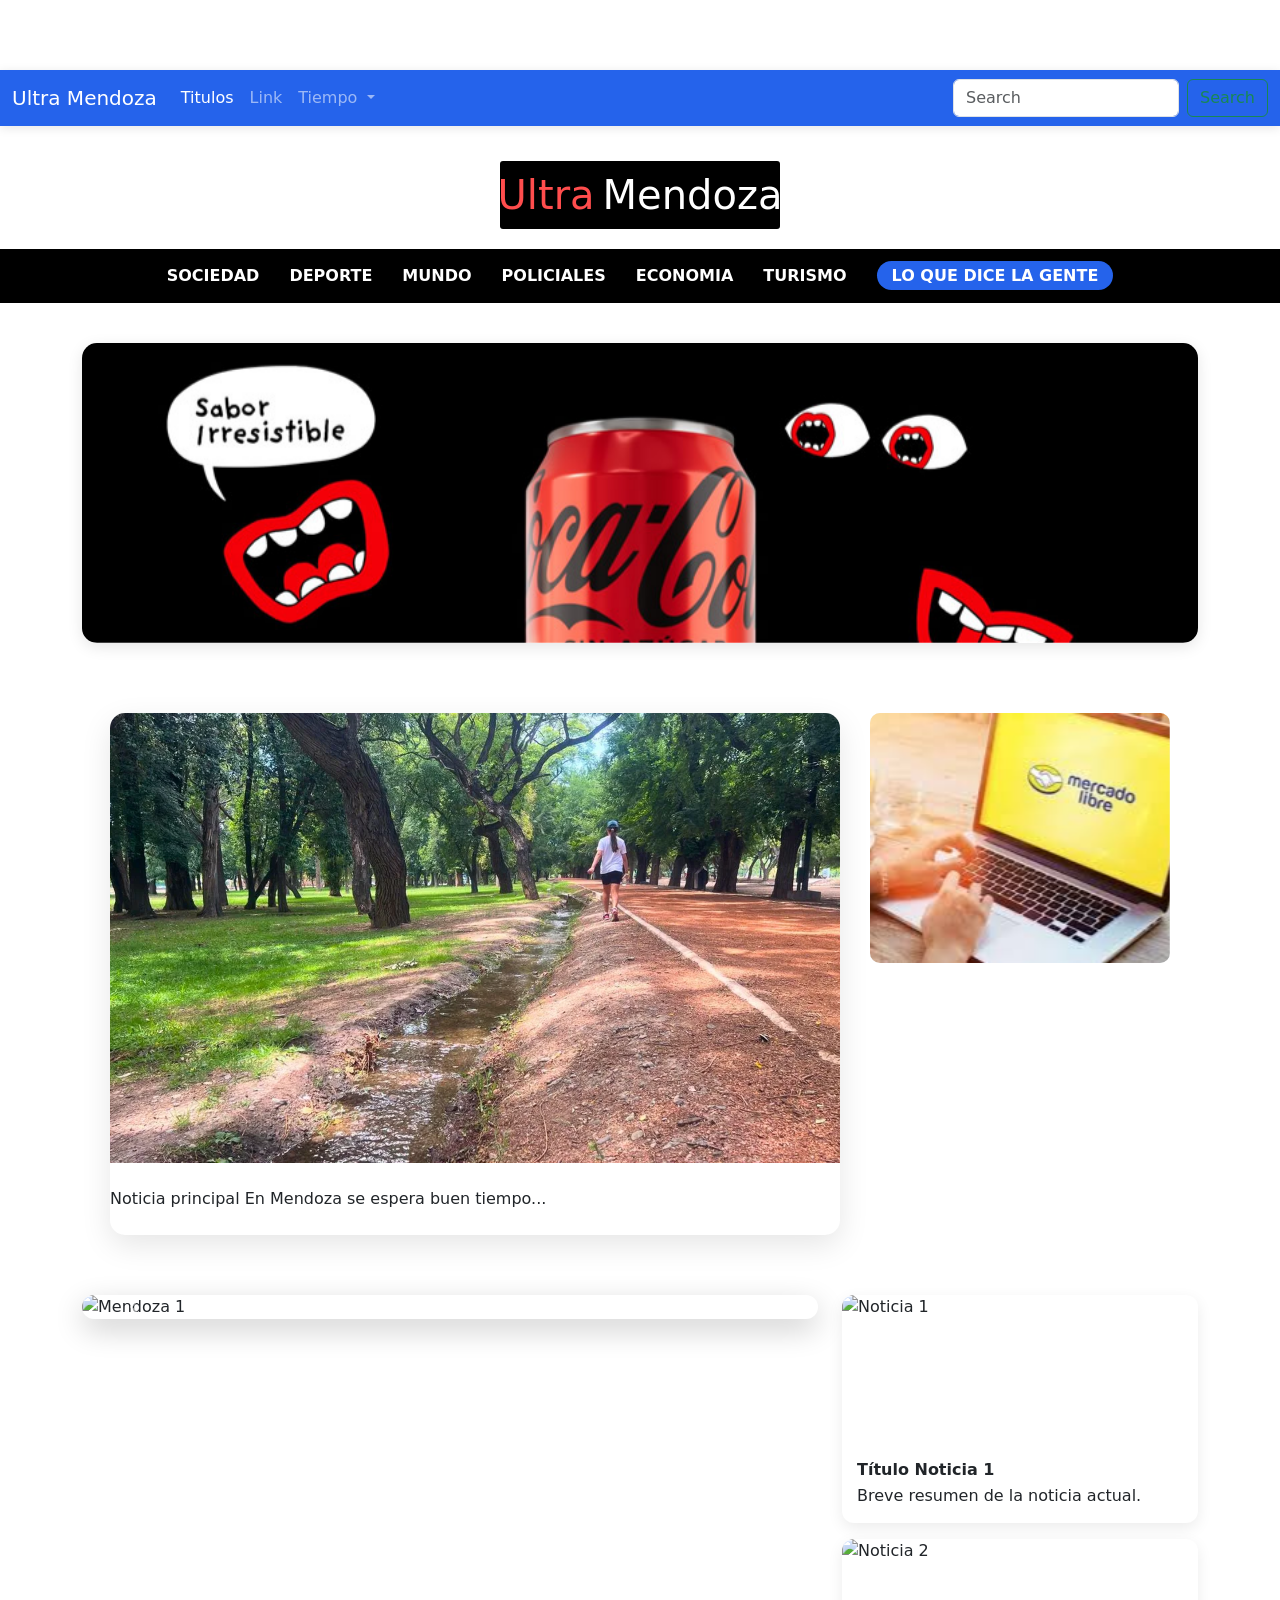
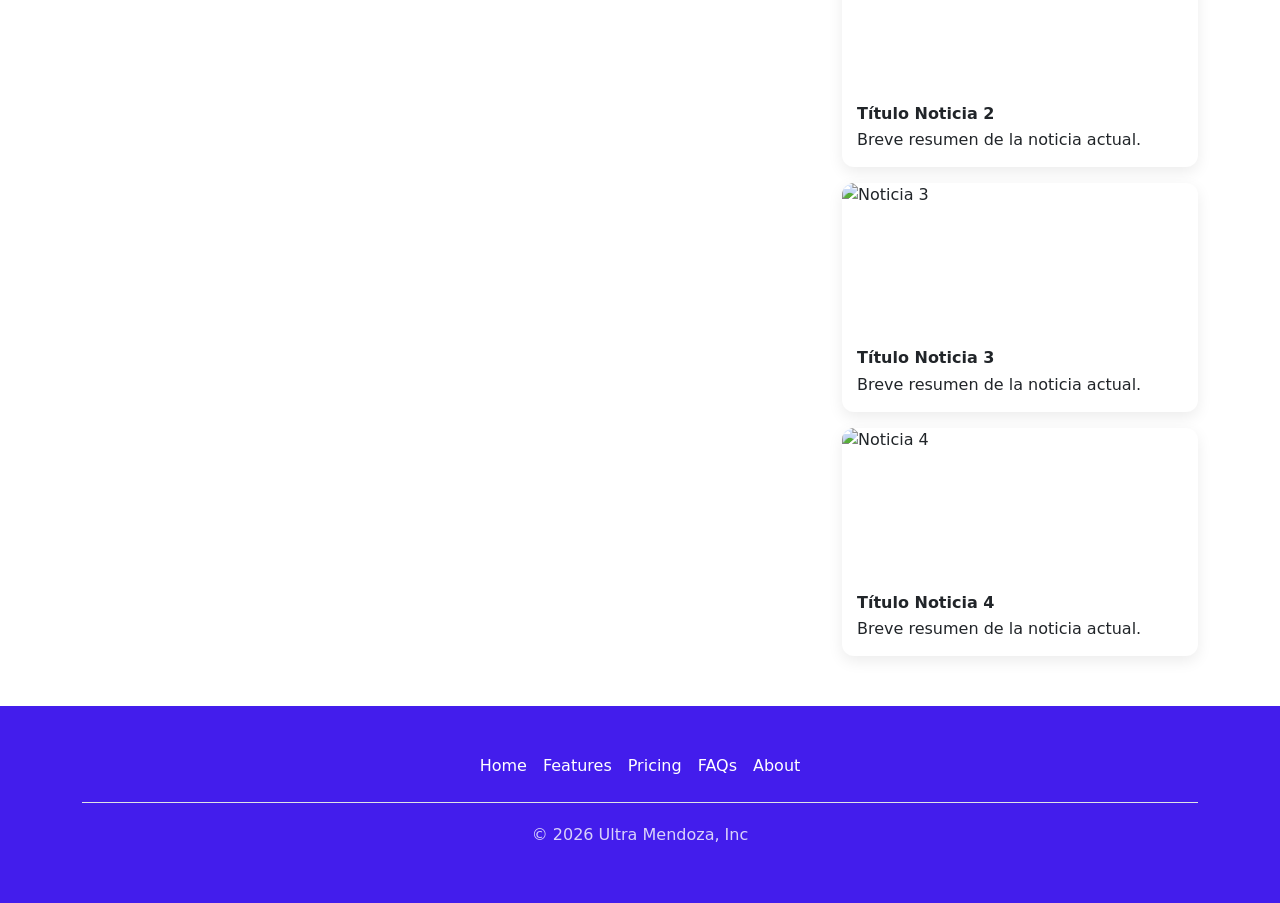
==== index.html @ 3c3e9bf1 "primer commit diario ultra index y sass" ====
<!DOCTYPE html>
<html lang="en">
<head>
    <meta charset="UTF-8">
    <meta name="viewport" content="width=device-width, initial-scale=1.0">
    <link rel="stylesheet" href="./Css/style.css">
    <link href="https://cdn.jsdelivr.net/npm/bootstrap@5.3.3/dist/css/bootstrap.min.css" rel="stylesheet">
       <title class="titulo">Ultra Mendoza </title>
    <link href="https://fonts.googleapis.com/css?family=Playfair+Display:regular,500,600,700,800,900,italic,500italic,600italic,700italic,800italic,900italic" rel="stylesheet" />
</head>

<body class="gral">

  <header>
   
    <nav class="navbar navbar-expand-lg navbar-dark">
        <div class="container-fluid">
          <a class="navbar-brand" href="#">Ultra Mendoza</a>
          <button class="navbar-toggler" type="button" data-bs-toggle="collapse" data-bs-target="#navbarSupportedContent" aria-controls="navbarSupportedContent" aria-expanded="false" aria-label="Toggle navigation">
            <span class="navbar-toggler-icon"></span>
          </button>
          <div class="collapse navbar-collapse" id="navbarSupportedContent">
            <ul class="navbar-nav me-auto mb-2 mb-lg-0">
              <li class="nav-item">
                <a class="nav-link active" aria-current="page" href="#">Titulos</a>
              </li>
              <li class="nav-item">
                <a class="nav-link" href="#">Link</a>
              </li>
              <li class="nav-item dropdown">
                <a class="nav-link dropdown-toggle" href="#" role="button" data-bs-toggle="dropdown" aria-expanded="false">
                  Tiempo
                </a>
                <ul class="dropdown-menu">
                  <li><a class="dropdown-item" href="#">Action</a></li>
                  <li><a class="dropdown-item" href="#">Another action</a></li>
                  <li><hr class="dropdown-divider"></li>
                  <li><a class="dropdown-item" href="#">Something else here</a></li>
                </ul>
              </li>
              
            </ul>
            <form class="d-flex" role="search">
              <input class="form-control me-2" type="search" placeholder="Search" aria-label="Search">
              <button class="btn btn-outline-success" type="submit">Search</button>
            </form>
          </div>
        </div>
      </nav>
</header>

  <div class="titulo"> 
    <h1>
        <span class="palabra-1">Ultra</span> 
        <span class="palabra-2">Mendoza</span>
    </h1>   
</div>
  
    <div class="lista-index">
       <ul class="lista-principal">                           
           
          <li>Sociedad</li>
          <li>Deporte</li>
          <li>Mundo</li>
          <li>Policiales</li>
          <li>Economia</li>
          <li>Turismo</li>
          <li>  <span class="last-li"> Lo que dice la gente</span> </li>


       </ul>
    </div>

    <section class="Publicidad-final container">
        <div id="carouselExampleAutoplaying" class="carousel slide" data-bs-ride="carousel">
            <div class="carousel-inner">
                <div class="carousel-item active">
                    <img src="./imagenes/coca-cola.png" class="d-block w-100" alt="Ad1">
                </div>
                <div class="carousel-item">
                    <img src="./imagenes/quilmes.png" class="d-block w-100" alt="Ad2">
                </div>
                <div class="carousel-item">
                    <img src="./imagenes/nike.png" class="d-block w-100" alt="Ad3">
                </div>
            </div>
        </div>
    </section>
    
    <section class="contenedor-prensa"> 
      <div class="noticias-principales">
          <div class="card">
              <img src="./imagenes/acequia-mendocina.png" class="card-img-top d-block" alt="Acequias Mendocinas">
              <div class="card-body">
                  <p class="card-text">
                      <span class="palabra-1">Noticia principal</span> 
                      En Mendoza se espera buen tiempo...
                  </p>
              </div>
          </div>
      </div>
  
      <aside class="bloque-publicidad">
          <div id="carouselPublicidad" class="carousel slide" data-bs-ride="carousel">
              <div class="carousel-inner">
                  <div class="carousel-item active">
                      <img src="./imagenes/mercado libre.png" class="img-ads d-block w-100" alt="Publicidad 1">
                  </div>
                  <div class="carousel-item">
                      <img src="./imagenes/macdonald.png" class="img-ads d-block w-100" alt="Publicidad 2">
                  </div>
                  <div class="carousel-item">
                      <img src="./imagenes/gobierno .png" class="img-ads d-block w-100" alt="Publicidad 3">
                  </div>
              </div>
          </div>
      </aside>
      
  </section>

  <section class="seccion-destacados container">
    <div class="row g-4">
        <div class="col-lg-8">
            <div id="miCarruselMendoza" class="carousel slide" data-bs-ride="carousel">
                <div class="carousel-indicators">
                    <button type="button" data-bs-target="#miCarruselMendoza" data-bs-slide-to="0" class="active"></button>
                    <button type="button" data-bs-target="#miCarruselMendoza" data-bs-slide-to="1"></button>
                    <button type="button" data-bs-target="#miCarruselMendoza" data-bs-slide-to="2"></button>
                </div>
                
                <div class="carousel-inner">
                    <div class="carousel-item active">
                        <img src="https://images.unsplash.com/photo-1512273222628-4daea6e55abb?auto=format&fit=crop&w=1280&q=80" class="d-block w-100" alt="Mendoza 1">
                        <div class="carousel-caption d-none d-md-block">
                            <h5>Noticia destacada 1</h5>
                            <p>Descripción de la primera noticia del carrusel.</p>
                        </div>
                    </div>
                    <div class="carousel-item">
                        <img src="https://images.unsplash.com/photo-1470770841072-f978cf4d019e?auto=format&fit=crop&w=1280&q=80" class="d-block w-100" alt="Mendoza 2">
                        <div class="carousel-caption d-none d-md-block">
                            <h5>Noticia destacada 2</h5>
                            <p>Descripción de la segunda noticia del carrusel.</p>
                        </div>
                    </div>
                    <div class="carousel-item">
                        <img src="https://images.unsplash.com/photo-1506744038136-46273834b3fb?auto=format&fit=crop&w=1280&q=80" class="d-block w-100" alt="Mendoza 3">
                        <div class="carousel-caption d-none d-md-block">
                            <h5>Noticia destacada 3</h5>
                            <p>Descripción de la tercera noticia del carrusel.</p>
                        </div>
                    </div>
                </div>

                <button class="carousel-control-prev" type="button" data-bs-target="#miCarruselMendoza" data-bs-slide="prev">
                    <span class="carousel-control-prev-icon" aria-hidden="true"></span>
                    <span class="visually-hidden">Previous</span>
                </button>
                <button class="carousel-control-next" type="button" data-bs-target="#miCarruselMendoza" data-bs-slide="next">
                    <span class="carousel-control-next-icon" aria-hidden="true"></span>
                    <span class="visually-hidden">Next</span>
                </button>
            </div>
        </div>

        <aside class="col-lg-4">
            <div class="row row-cols-1 row-cols-md-2 row-cols-lg-1 g-3">
                <div class="col">
                    <div class="card card-secundaria">
                        <img src="https://via.placeholder.com/300x150" class="card-img-top" alt="Noticia 1">
                        <div class="card-body">
                            <h5 class="card-title">Título Noticia 1</h5>
                            <p class="card-text">Breve resumen de la noticia actual.</p>
                        </div>
                    </div>
                </div>
                <div class="col">
                    <div class="card card-secundaria">
                        <img src="https://via.placeholder.com/300x150" class="card-img-top" alt="Noticia 2">
                        <div class="card-body">
                            <h5 class="card-title">Título Noticia 2</h5>
                            <p class="card-text">Breve resumen de la noticia actual.</p>
                        </div>
                    </div>
                </div>
                <div class="col">
                    <div class="card card-secundaria">
                        <img src="https://via.placeholder.com/300x150" class="card-img-top" alt="Noticia 3">
                        <div class="card-body">
                            <h5 class="card-title">Título Noticia 3</h5>
                            <p class="card-text">Breve resumen de la noticia actual.</p>
                        </div>
                    </div>
                </div>
                <div class="col">
                    <div class="card card-secundaria">
                        <img src="https://via.placeholder.com/300x150" class="card-img-top" alt="Noticia 4">
                        <div class="card-body">
                            <h5 class="card-title">Título Noticia 4</h5>
                            <p class="card-text">Breve resumen de la noticia actual.</p>
                        </div>
                    </div>
                </div>
            </div>
        </aside>
    </div>
</section>



    <footer class="main-footer"> 
      <div class="container">
          <ul class="nav justify-content-center border-bottom pb-3 mb-3 unorder">
              <li class="nav-item"><a href="#" class="nav-link px-2">Home</a></li>
              <li class="nav-item"><a href="#" class="nav-link px-2">Features</a></li>
              <li class="nav-item"><a href="#" class="nav-link px-2">Pricing</a></li>
              <li class="nav-item"><a href="#" class="nav-link px-2">FAQs</a></li>
              <li class="nav-item"><a href="#" class="nav-link px-2">About</a></li>
          </ul>
          <p class="text-center">&copy; 2026 Ultra Mendoza, Inc</p>
      </div>

  </footer>
<script src="https://cdn.jsdelivr.net/npm/bootstrap@5.3.3/dist/js/bootstrap.bundle.min.js"></script>

</body>


</html>
---- Css/style.css ----
body {
  background-color: #ffffff;
  margin: 0;
  font-family: "Playfair Display", serif;
  padding-top: 70px;
}
@media (max-width: 480px) {
  body {
    padding-top: 60px;
  }
}

.navbar {
  background-color: #2563EB;
  position: fixed;
  top: 0;
  width: 100%;
  z-index: 2000;
  box-shadow: 0 2px 10px rgba(0, 0, 0, 0.1);
}

.titulo {
  background-color: #000000;
  border-radius: 3px;
  color: #ffffff;
  width: 280px;
  height: auto;
  text-align: center;
  padding: 10px 40px;
  margin: 35px auto 20px auto;
}
@media (max-width: 768px) {
  .titulo {
    width: 220px;
    font-size: 1.5rem;
  }
}
@media (max-width: 480px) {
  .titulo {
    width: 180px;
    margin: 20px auto;
    font-size: 1.2rem;
  }
}
.titulo h1 {
  margin: 0;
  display: flex;
  justify-content: center;
  gap: 8px;
}
@media (max-width: 480px) {
  .titulo h1 {
    flex-direction: column;
    gap: 0;
  }
}
.titulo h1 .palabra-1 {
  color: #ff4d4d;
}
.titulo h1 .palabra-2 {
  color: #ffffff;
}

.lista-index {
  background-color: #000000;
  width: 100%;
  padding: 15px 0;
  margin-bottom: 40px;
}
.lista-index .lista-principal {
  display: flex;
  justify-content: center;
  align-items: center;
  gap: 30px;
  color: #ffffff;
  list-style: none;
  padding: 0;
  margin: 0;
}
@media (max-width: 768px) {
  .lista-index .lista-principal {
    gap: 15px;
    flex-wrap: wrap;
  }
}
@media (max-width: 480px) {
  .lista-index .lista-principal {
    flex-direction: column;
    gap: 20px;
    padding: 10px 0;
  }
}
.lista-index .lista-principal li {
  font-weight: 600;
  text-transform: uppercase;
  cursor: pointer;
  transition: color 0.3s ease;
}
@media (max-width: 768px) {
  .lista-index .lista-principal li {
    font-size: 0.9rem;
  }
}
.lista-index .lista-principal li:hover {
  color: #ff4d4d;
}
.lista-index .lista-principal li .last-li {
  background-color: #2563EB;
  padding: 5px 15px;
  border-radius: 20px;
}

.contenedor-prensa {
  display: flex;
  justify-content: center;
  align-items: flex-start;
  gap: 30px;
  max-width: 1100px;
  margin: 40px auto;
  padding: 20px;
}
@media (max-width: 768px) {
  .contenedor-prensa {
    flex-direction: column;
    align-items: center;
  }
}
.contenedor-prensa .noticias-principales {
  flex: 1;
  width: 100%;
  min-width: 0;
}
.contenedor-prensa .noticias-principales .card {
  border: none;
  box-shadow: 0 10px 30px rgba(0, 0, 0, 0.1);
  border-radius: 15px;
  overflow: hidden;
}
.contenedor-prensa .noticias-principales .card .card-img-top {
  width: 100%;
  height: 600px;
  object-fit: cover;
  display: block;
}
@media (max-width: 1280px) {
  .contenedor-prensa .noticias-principales .card .card-img-top {
    height: 450px;
  }
}
@media (max-width: 768px) {
  .contenedor-prensa .noticias-principales .card .card-img-top {
    height: 350px;
  }
}
.contenedor-prensa .noticias-principales .card .card-body {
  padding: 1.5rem 0;
}
.contenedor-prensa .bloque-publicidad {
  width: 300px;
  flex-shrink: 0;
}
.contenedor-prensa .bloque-publicidad #carouselPublicidad {
  width: 100%;
  height: 250px;
  background-color: #f0f0f0;
  border-radius: 10px;
  overflow: hidden;
}
.contenedor-prensa .bloque-publicidad #carouselPublicidad .carousel-inner, .contenedor-prensa .bloque-publicidad #carouselPublicidad .carousel-item {
  height: 100%;
}
.contenedor-prensa .bloque-publicidad #carouselPublicidad .img-ads {
  width: 100%;
  height: 100%;
  object-fit: cover;
}
@media (max-width: 768px) {
  .contenedor-prensa .bloque-publicidad {
    width: 100%;
    max-width: 400px;
    margin-top: 20px;
  }
}

.seccion-destacados {
  margin-top: 20px;
  margin-bottom: 0;
}
.seccion-destacados .row {
  align-items: stretch;
}
.seccion-destacados #miCarruselMendoza {
  box-shadow: 0 10px 30px rgba(0, 0, 0, 0.2);
  border-radius: 15px;
  overflow: hidden;
  height: auto;
}
.seccion-destacados #miCarruselMendoza .carousel-inner {
  height: auto;
}
.seccion-destacados #miCarruselMendoza .carousel-inner .carousel-item img {
  width: 100%;
  height: auto;
  display: block;
  max-height: 500px;
  object-fit: cover;
}
.seccion-destacados .card-secundaria {
  border: none;
  box-shadow: 0 5px 15px rgba(0, 0, 0, 0.08);
  border-radius: 12px;
  overflow: hidden;
  transition: transform 0.3s ease;
}
.seccion-destacados .card-secundaria:hover {
  transform: translateY(-5px);
}
.seccion-destacados .card-secundaria .card-img-top {
  height: 150px;
  object-fit: cover;
}
.seccion-destacados .card-secundaria .card-body {
  padding: 15px;
}
.seccion-destacados .card-secundaria .card-title {
  font-weight: bold;
  font-size: 1rem;
  margin-bottom: 5px;
}

.Publicidad-final {
  margin-top: 20px;
  margin-bottom: 50px;
  max-width: 66.66%;
  margin-left: 0;
}
@media (max-width: 768px) {
  .Publicidad-final {
    max-width: 100%;
  }
}
.Publicidad-final #carouselExampleAutoplaying {
  border-radius: 15px;
  overflow: hidden;
  box-shadow: 0 4px 15px rgba(0, 0, 0, 0.1);
}
.Publicidad-final #carouselExampleAutoplaying .carousel-inner .carousel-item {
  height: 300px;
}
@media (max-width: 768px) {
  .Publicidad-final #carouselExampleAutoplaying .carousel-inner .carousel-item {
    height: 150px;
  }
}
@media (max-width: 480px) {
  .Publicidad-final #carouselExampleAutoplaying .carousel-inner .carousel-item {
    height: 120px;
  }
}
.Publicidad-final #carouselExampleAutoplaying .carousel-inner .carousel-item img {
  width: 100%;
  height: 100%;
  object-fit: cover;
}

.main-footer {
  background-color: rgb(67, 29, 236);
  width: 100%;
  padding: 40px 0;
  margin-top: 50px;
}
.main-footer .container .unorder {
  display: flex;
}
@media (max-width: 768px) {
  .main-footer .container .unorder {
    flex-direction: column;
    align-items: center;
    gap: 10px;
  }
}
.main-footer .container .unorder .nav-item .nav-link {
  color: #ffffff !important;
}
.main-footer .container p {
  color: #ffffff;
  opacity: 0.8;
  text-align: center;
  margin-top: 20px;
}

/*# sourceMappingURL=style.css.map */
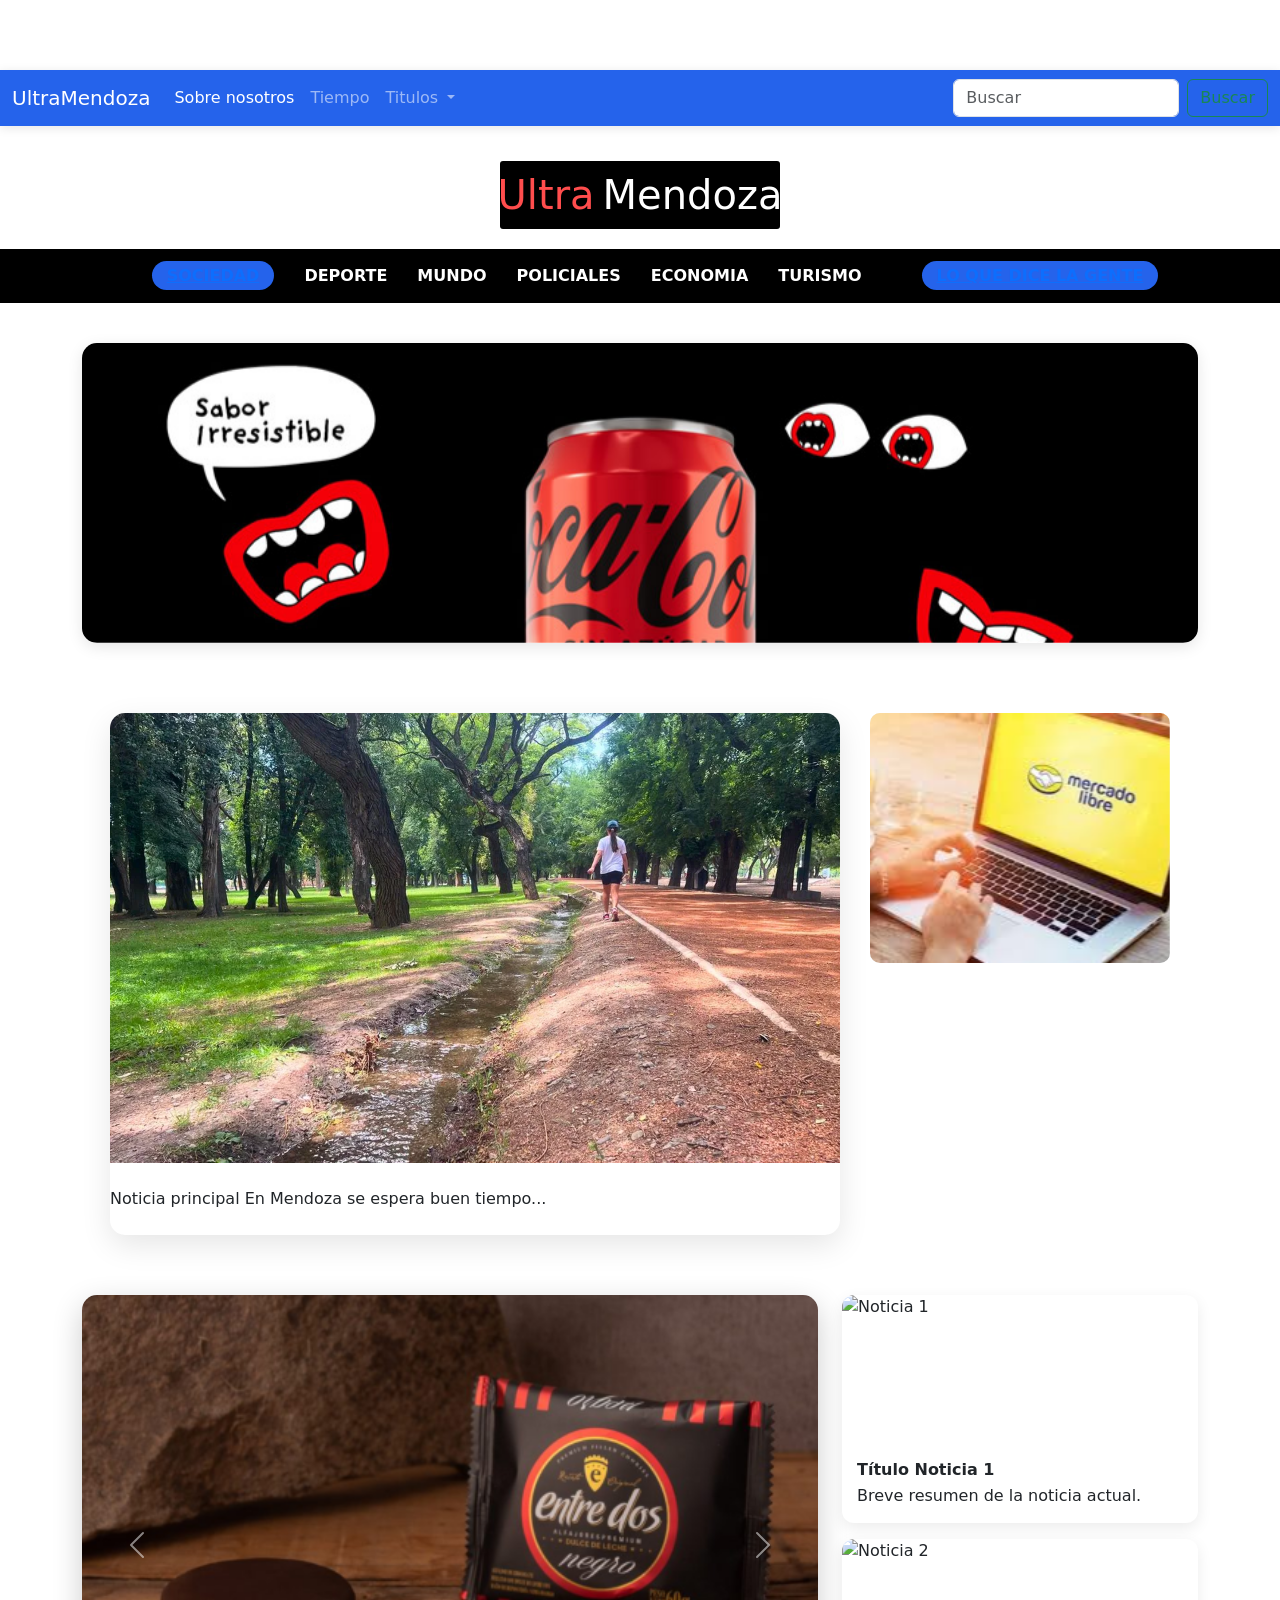
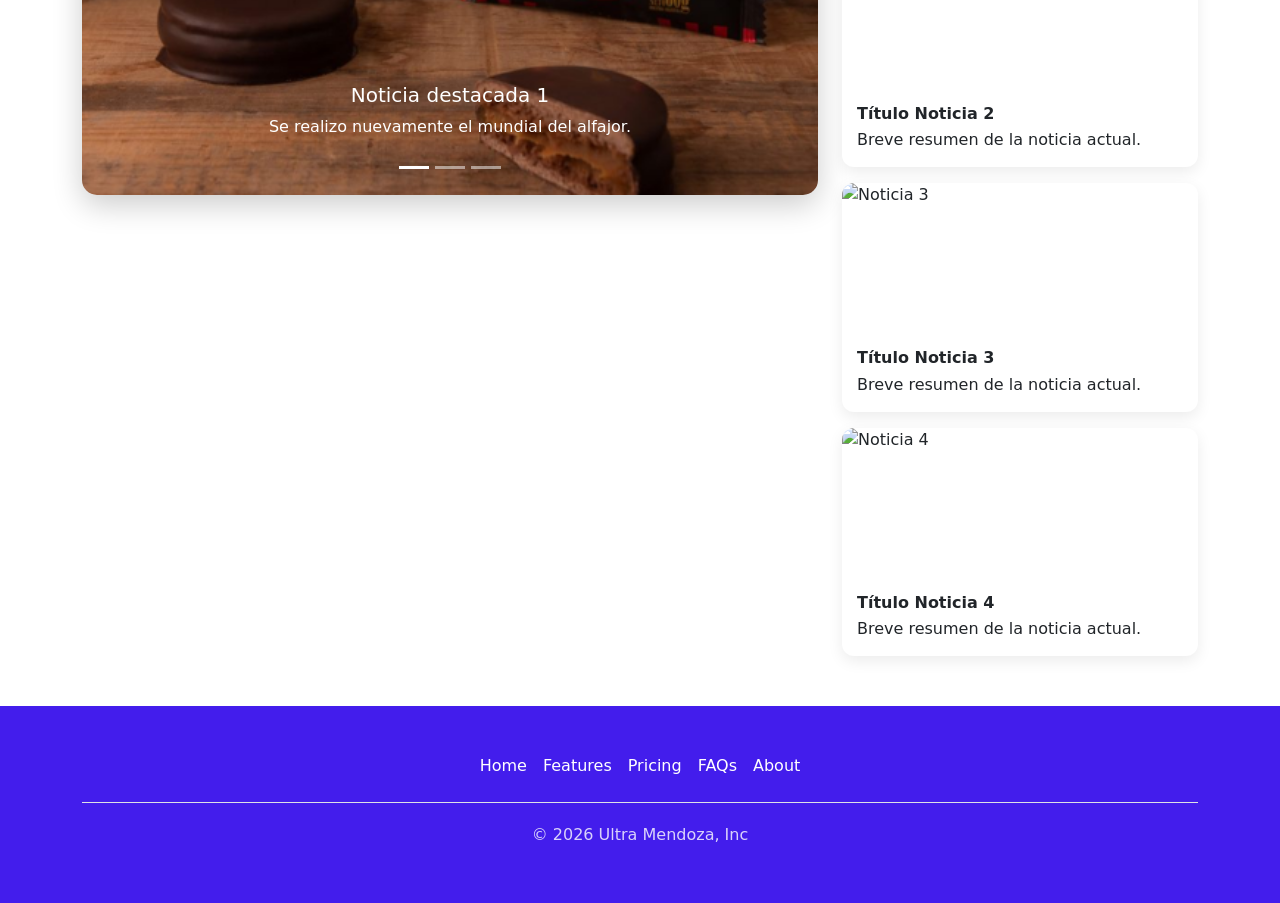
==== commit b109e8e6: "Creadas secciones sociedad y lo que dice la gente hechos el nav" ====
--- a/index.html
+++ b/index.html
@@ -3,6 +3,7 @@
 <head>
     <meta charset="UTF-8">
     <meta name="viewport" content="width=device-width, initial-scale=1.0">
+    <link rel="icon" type="image/png" href="./imagenes/icono.png">
     <link rel="stylesheet" href="./Css/style.css">
     <link href="https://cdn.jsdelivr.net/npm/bootstrap@5.3.3/dist/css/bootstrap.min.css" rel="stylesheet">
        <title class="titulo">Ultra Mendoza </title>
@@ -15,34 +16,34 @@
    
     <nav class="navbar navbar-expand-lg navbar-dark">
         <div class="container-fluid">
-          <a class="navbar-brand" href="#">Ultra Mendoza</a>
+          <a class="navbar-brand" href="#"><span class="palabra-1">Ultra</span>Mendoza</a>
           <button class="navbar-toggler" type="button" data-bs-toggle="collapse" data-bs-target="#navbarSupportedContent" aria-controls="navbarSupportedContent" aria-expanded="false" aria-label="Toggle navigation">
             <span class="navbar-toggler-icon"></span>
           </button>
           <div class="collapse navbar-collapse" id="navbarSupportedContent">
             <ul class="navbar-nav me-auto mb-2 mb-lg-0">
               <li class="nav-item">
-                <a class="nav-link active" aria-current="page" href="#">Titulos</a>
+                <a class="nav-link active" aria-current="page" href="#">Sobre nosotros</a>
               </li>
               <li class="nav-item">
-                <a class="nav-link" href="#">Link</a>
+                <a class="nav-link" href="#">Tiempo</a>
               </li>
               <li class="nav-item dropdown">
                 <a class="nav-link dropdown-toggle" href="#" role="button" data-bs-toggle="dropdown" aria-expanded="false">
-                  Tiempo
+                  Titulos
                 </a>
                 <ul class="dropdown-menu">
-                  <li><a class="dropdown-item" href="#">Action</a></li>
-                  <li><a class="dropdown-item" href="#">Another action</a></li>
+                  <li><a class="dropdown-item" href="#">Registrate</a></li>
+                  <li><a class="dropdown-item" href="#"><span class="palabra-1">Ultra</span> club</a></li>
                   <li><hr class="dropdown-divider"></li>
-                  <li><a class="dropdown-item" href="#">Something else here</a></li>
+                  <li><a class="dropdown-item" href="./Pages/loQueDice.html">Encuesta</a></li>
                 </ul>
               </li>
               
             </ul>
             <form class="d-flex" role="search">
-              <input class="form-control me-2" type="search" placeholder="Search" aria-label="Search">
-              <button class="btn btn-outline-success" type="submit">Search</button>
+              <input class="form-control me-2" type="search" placeholder="Buscar" aria-label="Search">
+              <button class="btn btn-outline-success" type="submit">Buscar</button>
             </form>
           </div>
         </div>
@@ -55,21 +56,27 @@
         <span class="palabra-2">Mendoza</span>
     </h1>   
 </div>
-  
-    <div class="lista-index">
-       <ul class="lista-principal">                           
-           
-          <li>Sociedad</li>
-          <li>Deporte</li>
-          <li>Mundo</li>
-          <li>Policiales</li>
-          <li>Economia</li>
-          <li>Turismo</li>
-          <li>  <span class="last-li"> Lo que dice la gente</span> </li>
-
-
-       </ul>
-    </div>
+<div class="lista-index">
+    <ul class="lista-principal">                           
+        
+
+       <li>
+            
+            <li><a href="./Pages/sociedad.html"><span class="last-li"> Sociedad</span></a>  </li>
+       </li> 
+       <li>Deporte</li>
+       <li>Mundo</li>
+       <li>Policiales</li>
+       <li>Economia</li>
+       <li>Turismo</li>
+       <li>
+            
+        <li><a href="./Pages/loQueDice.html"><span class="last-li"> Lo que dice la gente</span></a>  </li>
+    </li>
+
+    </ul>
+ </div>
+
 
     <section class="Publicidad-final container">
         <div id="carouselExampleAutoplaying" class="carousel slide" data-bs-ride="carousel">
@@ -130,10 +137,10 @@
                 
                 <div class="carousel-inner">
                     <div class="carousel-item active">
-                        <img src="https://images.unsplash.com/photo-1512273222628-4daea6e55abb?auto=format&fit=crop&w=1280&q=80" class="d-block w-100" alt="Mendoza 1">
+                        <img src="./imagenes/entre dos.png" class="d-block w-100" alt="Mendoza 1">
                         <div class="carousel-caption d-none d-md-block">
                             <h5>Noticia destacada 1</h5>
-                            <p>Descripción de la primera noticia del carrusel.</p>
+                            <p>Se realizo nuevamente el mundial del alfajor.</p>
                         </div>
                     </div>
                     <div class="carousel-item">
